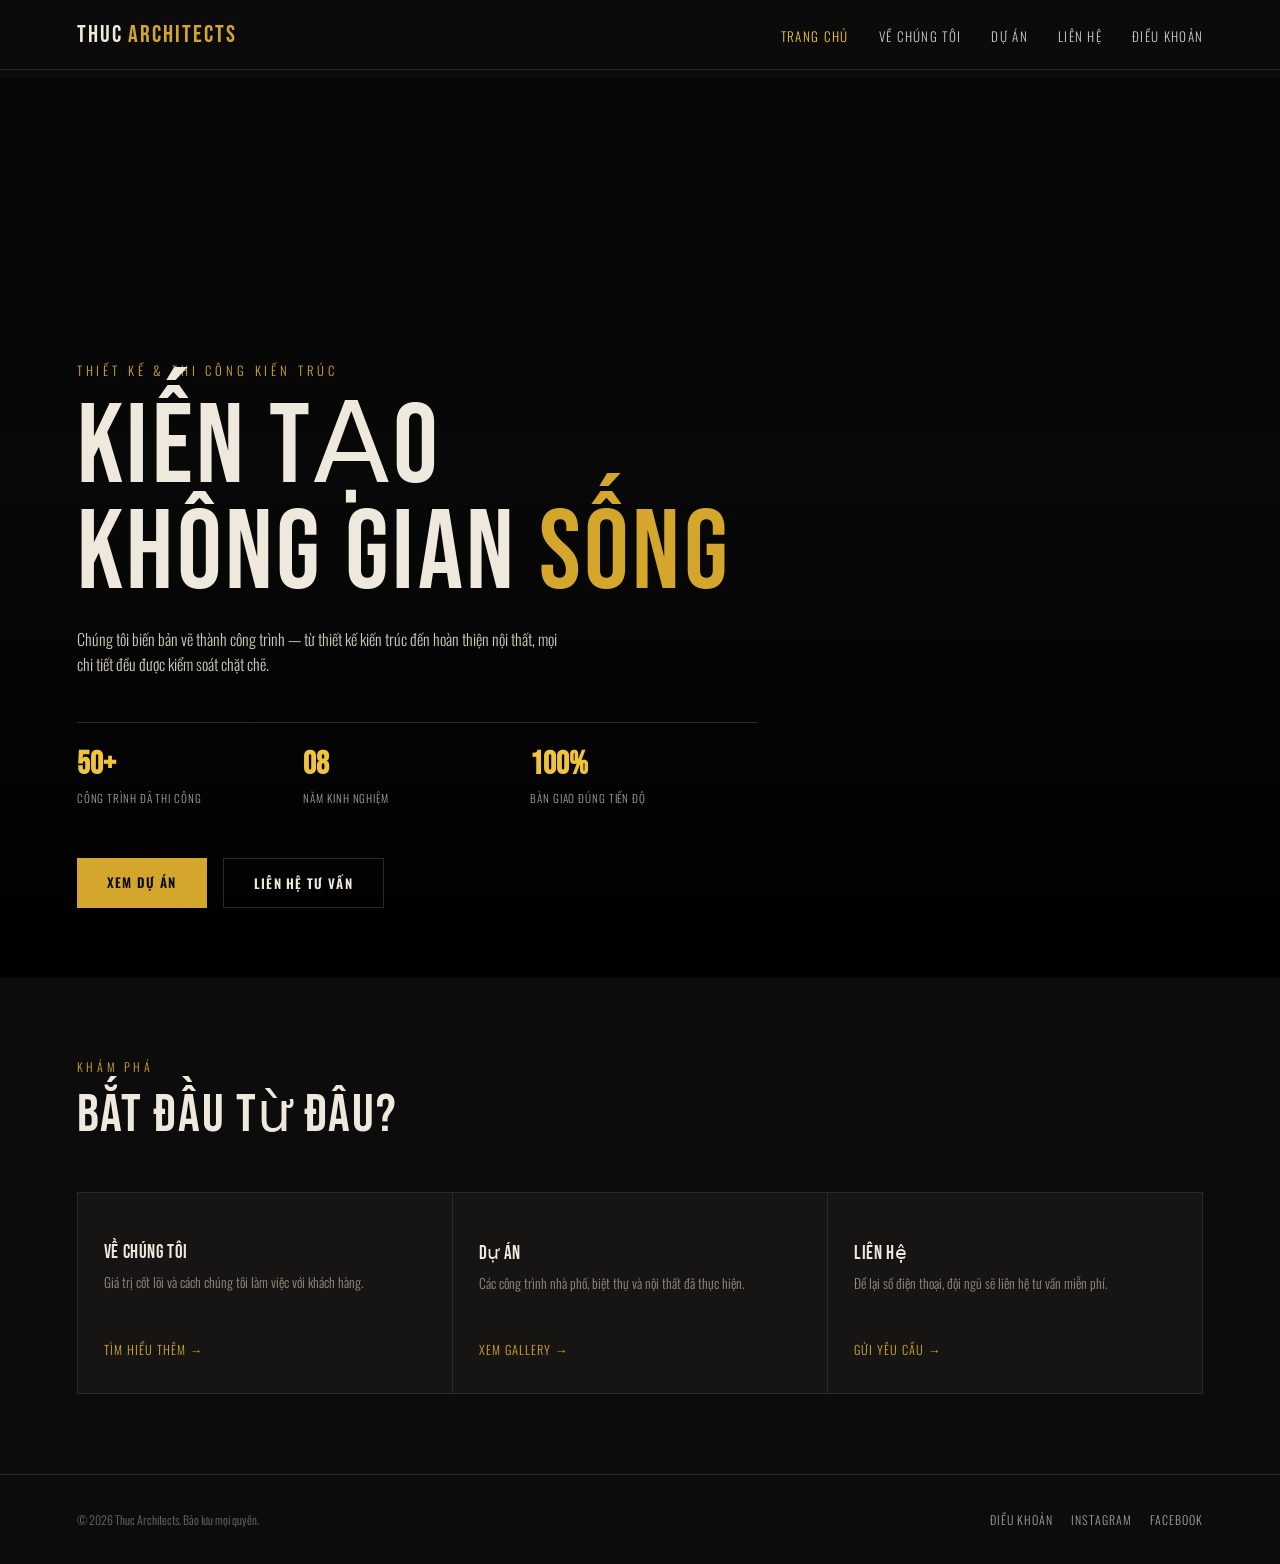
==== index.html @ 6aa90786 "Initial commit" ====
<!DOCTYPE html>
<html lang="vi">
<head>
<meta charset="UTF-8">
<meta name="viewport" content="width=device-width, initial-scale=1.0">
<title>THUC ARCHITECTS — Kiến trúc & Xây dựng</title>
<link rel="preconnect" href="https://fonts.googleapis.com">
<link href="https://fonts.googleapis.com/css2?family=Bebas+Neue&family=Oswald:wght@300;400;500;600;700&display=swap" rel="stylesheet">
<link rel="stylesheet" href="assets/style.css">
<style>
  .hero{
    position:relative;min-height:100svh;
    display:flex;flex-direction:column;justify-content:flex-end;
    padding:120px 6% 70px;
    background:
      linear-gradient(to top, rgba(0,0,0,.92) 5%, rgba(0,0,0,.35) 55%, rgba(0,0,0,.55) 100%),
      url('https://images.unsplash.com/photo-1600585154340-be6161a56a0c?q=80&w=1600&auto=format&fit=crop') center/cover no-repeat;
  }
  .hero-eyebrow{color:var(--gold);font-size:.8rem;letter-spacing:.3em;text-transform:uppercase;margin-bottom:16px;}
  .hero h1{font-size:clamp(2.6rem,9vw,7rem);line-height:.94;color:var(--cream);}
  .hero h1 .accent{color:var(--gold);}
  .hero-sub{max-width:480px;margin-top:20px;font-size:1rem;font-weight:300;color:#cfc9bb;line-height:1.6;}
  .hero-stats{display:flex;gap:0;margin-top:44px;border-top:1px solid var(--line);padding-top:22px;max-width:680px;flex-wrap:wrap;}
  .stat{flex:1 1 30%;padding-right:20px;margin-bottom:14px;}
  .stat b{display:block;font-family:'Bebas Neue';font-size:2rem;color:var(--gold-bright);}
  .stat span{font-size:.7rem;letter-spacing:.08em;text-transform:uppercase;color:#a8a196;}
  .cta-row{margin-top:36px;display:flex;gap:16px;flex-wrap:wrap;}
  .btn{padding:14px 30px;font-size:.82rem;letter-spacing:.1em;text-transform:uppercase;font-family:'Oswald';font-weight:600;}
  .btn-primary{background:var(--gold);color:var(--black);}
  .btn-primary:hover{background:var(--gold-bright);}
  .btn-outline{border:1px solid var(--line);color:var(--cream);}
  .btn-outline:hover{border-color:var(--gold);color:var(--gold-bright);}

  .teaser-grid{display:grid;grid-template-columns:repeat(3,1fr);gap:1px;background:var(--line);border:1px solid var(--line);margin-top:50px;}
  .teaser-card{background:var(--charcoal);padding:34px 26px;min-height:200px;display:flex;flex-direction:column;justify-content:space-between;transition:background .25s;}
  .teaser-card:hover{background:#1c1a16;}
  .teaser-card h3{font-size:1.2rem;color:var(--cream);margin:14px 0 8px;}
  .teaser-card p{color:#948d80;font-size:.85rem;line-height:1.6;}
  .teaser-card a{color:var(--gold);font-size:.78rem;letter-spacing:.08em;text-transform:uppercase;margin-top:14px;display:inline-block;}

  @media (max-width:700px){
    .teaser-grid{grid-template-columns:1fr;}
    .stat{flex:1 1 45%;}
  }
</style>
</head>
<body data-page="home">

<header id="siteHeader">
  <a href="index.html" class="brand">THUC <span>ARCHITECTS</span></a>
  <button class="nav-toggle" id="navToggle" aria-label="Mở menu">☰</button>
  <nav id="mainNav">
    <ul>
      <li><a href="index.html" data-page="home">Trang chủ</a></li>
      <li><a href="about.html" data-page="about">Về chúng tôi</a></li>
      <li><a href="projects.html" data-page="projects">Dự án</a></li>
      <li><a href="contact.html" data-page="contact">Liên hệ</a></li>
      <li><a href="terms.html" data-page="terms">Điều khoản</a></li>
    </ul>
  </nav>
</header>

<main>
  <section class="hero">
    <span class="hero-eyebrow">Thiết kế & thi công kiến trúc</span>
    <h1>KIẾN TẠO<br>KHÔNG GIAN <span class="accent">SỐNG</span></h1>
    <p class="hero-sub">Chúng tôi biến bản vẽ thành công trình — từ thiết kế kiến trúc đến hoàn thiện nội thất, mọi chi tiết đều được kiểm soát chặt chẽ.</p>
    <div class="hero-stats">
      <div class="stat"><b>50+</b><span>Công trình đã thi công</span></div>
      <div class="stat"><b>08</b><span>Năm kinh nghiệm</span></div>
      <div class="stat"><b>100%</b><span>Bàn giao đúng tiến độ</span></div>
    </div>
    <div class="cta-row">
      <a href="projects.html" class="btn btn-primary">Xem dự án</a>
      <a href="contact.html" class="btn btn-outline">Liên hệ tư vấn</a>
    </div>
  </section>

  <section>
    <span class="eyebrow">Khám phá</span>
    <h2 class="section-title">Bắt đầu từ đâu?</h2>
    <div class="teaser-grid">
      <div class="teaser-card">
        <div>
          <h3>Về chúng tôi</h3>
          <p>Giá trị cốt lõi và cách chúng tôi làm việc với khách hàng.</p>
        </div>
        <a href="about.html">Tìm hiểu thêm →</a>
      </div>
      <div class="teaser-card">
        <div>
          <h3>Dự án</h3>
          <p>Các công trình nhà phố, biệt thự và nội thất đã thực hiện.</p>
        </div>
        <a href="projects.html">Xem gallery →</a>
      </div>
      <div class="teaser-card">
        <div>
          <h3>Liên hệ</h3>
          <p>Để lại số điện thoại, đội ngũ sẽ liên hệ tư vấn miễn phí.</p>
        </div>
        <a href="contact.html">Gửi yêu cầu →</a>
      </div>
    </div>
  </section>
</main>

<footer>
  <p>© 2026 Thuc Architects. Bảo lưu mọi quyền.</p>
  <div class="foot-social">
    <a href="terms.html">Điều khoản</a>
    <a href="#">Instagram</a>
    <a href="#">Facebook</a>
  </div>
</footer>

<script src="assets/main.js"></script>
</body>
</html>
---- assets/style.css ----
:root{
  --black:#0c0c0c;
  --charcoal:#161513;
  --gold:#d4a72c;
  --gold-bright:#f0c33c;
  --cream:#efe9dd;
  --line:#2c2a25;
}
*{margin:0;padding:0;box-sizing:border-box;}
html{scroll-behavior:smooth;}
body{
  background:var(--black);
  color:var(--cream);
  font-family:'Oswald',sans-serif;
  font-weight:300;
  overflow-x:hidden;
}
h1,h2,h3,.brand{
  font-family:'Bebas Neue',sans-serif;
  letter-spacing:0.03em;
  font-weight:400;
}
a{color:inherit;text-decoration:none;}
img{display:block;max-width:100%;}

/* ---- NAV ---- */
header{
  position:fixed;top:0;left:0;right:0;z-index:100;
  display:flex;align-items:center;justify-content:space-between;
  padding:20px 6%;
  background:rgba(12,12,12,0.96);
  border-bottom:1px solid var(--line);
}
.brand{font-size:1.5rem;color:var(--cream);letter-spacing:.08em;}
.brand span{color:var(--gold);}
nav ul{display:flex;gap:30px;list-style:none;}
nav a{font-size:.82rem;letter-spacing:.1em;text-transform:uppercase;color:var(--cream);opacity:.85;transition:opacity .2s,color .2s;}
nav a:hover,nav a.current{opacity:1;color:var(--gold-bright);}
.nav-toggle{display:none;background:none;border:none;color:var(--cream);font-size:1.6rem;cursor:pointer;z-index:110;}

/* page top spacer since header is fixed */
main{padding-top:78px;}

/* ---- PAGE HEADER (non-hero pages) ---- */
.page-head{
  padding:70px 6% 50px;
  border-bottom:1px solid var(--line);
}
.eyebrow{
  color:var(--gold);font-size:.75rem;letter-spacing:.3em;text-transform:uppercase;margin-bottom:12px;display:block;
}
.section-title{font-size:clamp(2rem,6vw,3.4rem);line-height:1.02;max-width:800px;}
.section-lede{max-width:560px;color:#b8b1a3;margin-top:16px;line-height:1.7;font-weight:300;font-size:.95rem;}

section{padding:80px 6%;position:relative;}

/* ---- FOOTER ---- */
footer{
  padding:36px 6%;display:flex;justify-content:space-between;align-items:center;
  border-top:1px solid var(--line);flex-wrap:wrap;gap:14px;
}
footer p{font-size:.75rem;color:#726c5f;}
.foot-social{display:flex;gap:18px;flex-wrap:wrap;}
.foot-social a{font-size:.75rem;letter-spacing:.08em;text-transform:uppercase;color:#a8a196;transition:color .2s;}
.foot-social a:hover{color:var(--gold-bright);}

/* ---- RESPONSIVE NAV ---- */
@media (max-width:900px){
  nav{position:fixed;top:0;right:0;bottom:0;width:72%;max-width:300px;
    background:var(--charcoal);flex-direction:column;padding:90px 28px 40px;
    transform:translateX(100%);transition:transform .3s;border-left:1px solid var(--line);
    overflow-y:auto;}
  nav.open{transform:translateX(0);}
  nav ul{flex-direction:column;gap:24px;}
  .nav-toggle{display:block;}
}

@media (prefers-reduced-motion: reduce){
  *{transition:none !important;}
}
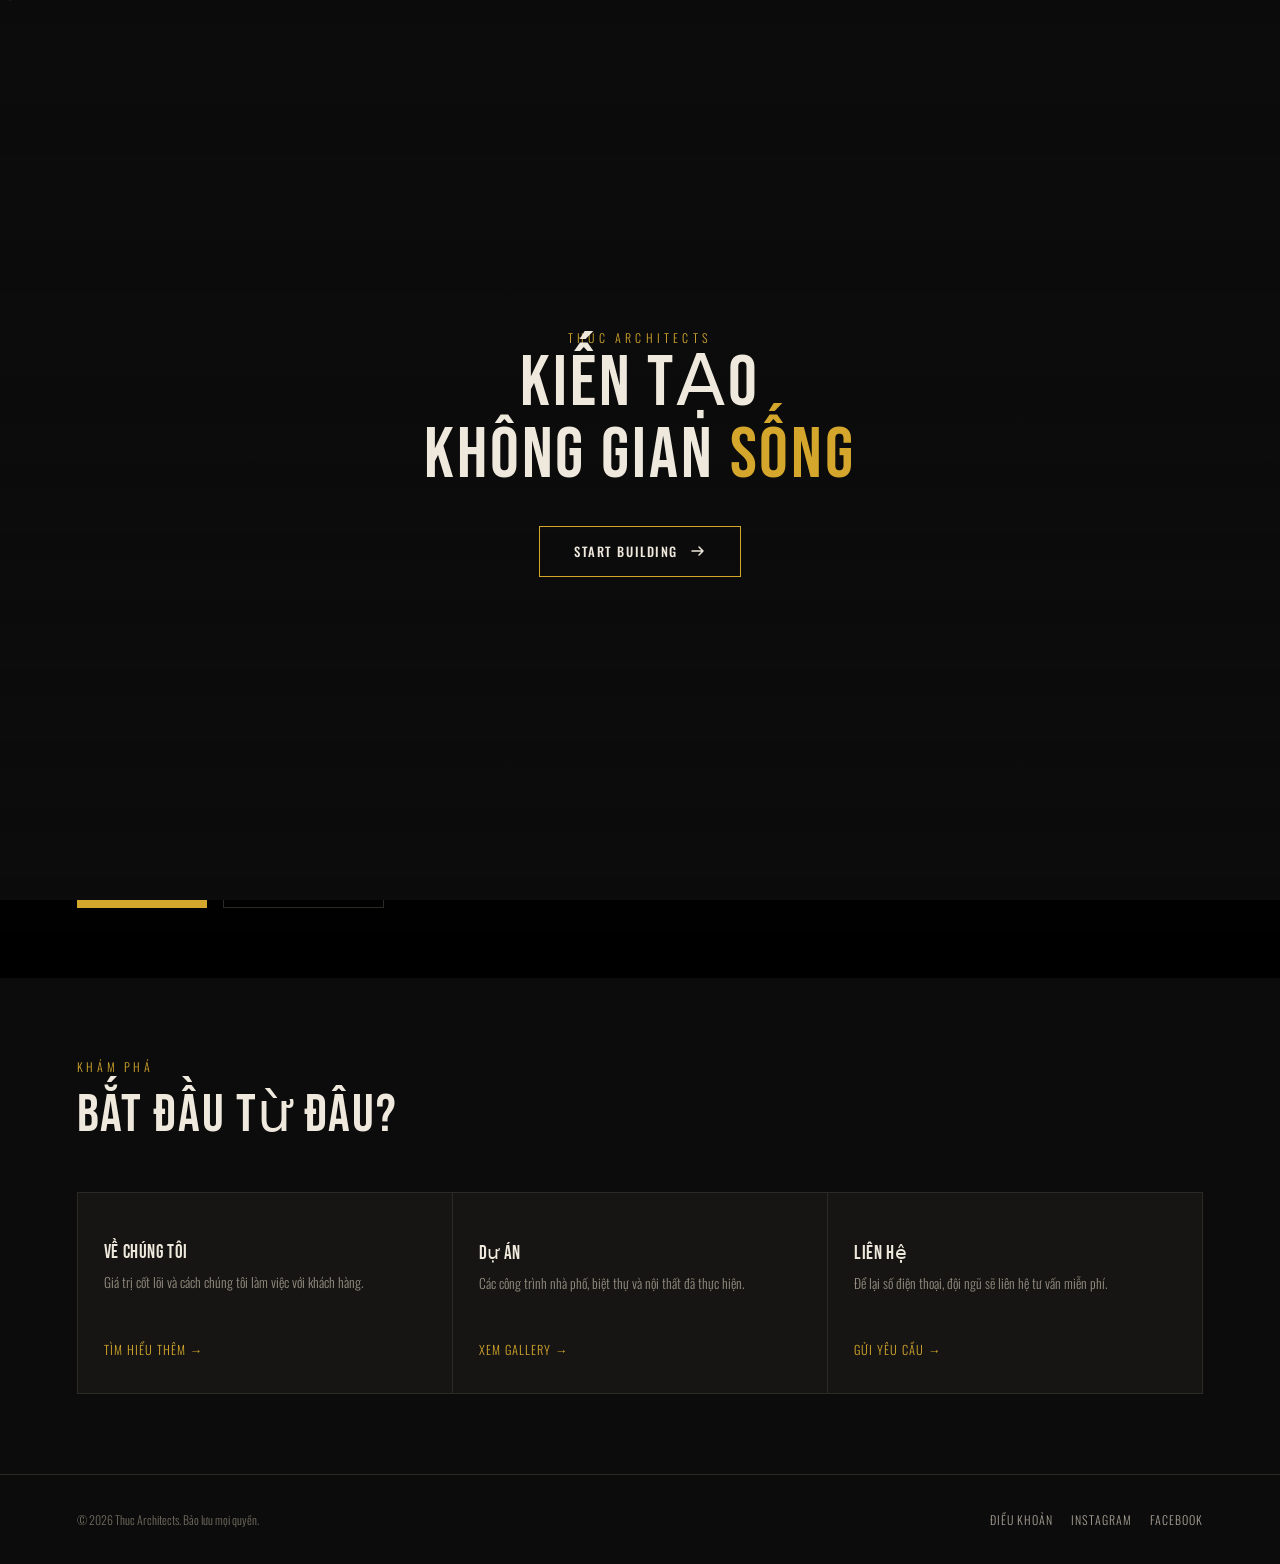
==== commit 224dde09: "update animation" ====
--- a/index.html
+++ b/index.html
@@ -6,7 +6,7 @@
 <title>THUC ARCHITECTS — Kiến trúc & Xây dựng</title>
 <link rel="preconnect" href="https://fonts.googleapis.com">
 <link href="https://fonts.googleapis.com/css2?family=Bebas+Neue&family=Oswald:wght@300;400;500;600;700&display=swap" rel="stylesheet">
-<link rel="stylesheet" href="assets/style.css">
+<link rel="stylesheet" href="src/styles/main.css">
 <style>
   .hero{
     position:relative;min-height:100svh;
@@ -33,6 +33,9 @@
 
   .teaser-grid{display:grid;grid-template-columns:repeat(3,1fr);gap:1px;background:var(--line);border:1px solid var(--line);margin-top:50px;}
   .teaser-card{background:var(--charcoal);padding:34px 26px;min-height:200px;display:flex;flex-direction:column;justify-content:space-between;transition:background .25s;}
+  .teaser-card.reveal:nth-child(1){transition-delay:0s;}
+  .teaser-card.reveal:nth-child(2){transition-delay:.12s;}
+  .teaser-card.reveal:nth-child(3){transition-delay:.24s;}
   .teaser-card:hover{background:#1c1a16;}
   .teaser-card h3{font-size:1.2rem;color:var(--cream);margin:14px 0 8px;}
   .teaser-card p{color:#948d80;font-size:.85rem;line-height:1.6;}
@@ -42,22 +45,93 @@
     .teaser-grid{grid-template-columns:1fr;}
     .stat{flex:1 1 45%;}
   }
+
+  /* ---- INTRO SCREEN ---- */
+  .intro{
+    position:fixed;inset:0;z-index:1000;
+    display:flex;align-items:center;justify-content:center;
+    background:var(--black);
+    overflow:hidden;
+  }
+  .intro-img{
+    position:absolute;inset:0;width:100%;height:100%;object-fit:cover;
+    transform:scale(1.25) rotate(-3deg);
+    opacity:0;
+    animation:introImgIn 1.4s cubic-bezier(.16,1,.3,1) forwards;
+  }
+  @keyframes introImgIn{
+    0%{opacity:0;transform:scale(1.25) rotate(-3deg);}
+    100%{opacity:1;transform:scale(1.05) rotate(0deg);}
+  }
+  .intro::after{
+    content:"";position:absolute;inset:0;
+    background:linear-gradient(to top, rgba(12,12,12,.95), rgba(12,12,12,.35) 55%, rgba(12,12,12,.6));
+  }
+  .intro-content{
+    position:relative;z-index:2;text-align:center;
+    opacity:0;transform:translateY(16px);
+    animation:introContentIn 1s ease forwards;
+    animation-delay:.5s;
+  }
+  @keyframes introContentIn{
+    to{opacity:1;transform:translateY(0);}
+  }
+  .intro-eyebrow{color:var(--gold);font-size:.75rem;letter-spacing:.35em;text-transform:uppercase;margin-bottom:14px;}
+  .intro-title{font-family:'Bebas Neue';font-size:clamp(2.4rem,8vw,4.5rem);color:var(--cream);letter-spacing:.04em;line-height:1;}
+  .intro-title span{color:var(--gold);}
+  .intro-start{
+    margin-top:34px;
+    display:inline-flex;align-items:center;gap:12px;
+    background:transparent;border:1px solid var(--gold);color:var(--cream);
+    padding:15px 34px;font-family:'Oswald';font-weight:500;letter-spacing:.12em;text-transform:uppercase;font-size:.8rem;
+    cursor:pointer;transition:background .25s ease, color .25s ease, letter-spacing .25s ease;
+  }
+  .intro-start:hover{background:var(--gold);color:var(--black);letter-spacing:.18em;}
+  .intro-start svg{transition:transform .25s ease;}
+  .intro-start:hover svg{transform:translateX(4px);}
+
+  .intro.fade-out{
+    animation:introFadeOut .7s ease forwards;
+    pointer-events:none;
+  }
+  @keyframes introFadeOut{
+    to{opacity:0;visibility:hidden;}
+  }
+  body.intro-locked{overflow:hidden;height:100vh;}
+
+  @media (prefers-reduced-motion: reduce){
+    .intro-img{animation:none;opacity:1;transform:scale(1.05);}
+    .intro-content{animation:none;opacity:1;transform:none;}
+  }
 </style>
 </head>
 <body data-page="home">
 
+<div class="intro" id="introScreen">
+  <img class="intro-img" src="https://images.unsplash.com/photo-1600585154340-be6161a56a0c?q=80&w=1800&auto=format&fit=crop" alt="Công trình kiến trúc">
+  <div class="intro-content">
+    <span class="intro-eyebrow">Thuc Architects</span>
+    <h1 class="intro-title">KIẾN TẠO<br>KHÔNG GIAN <span>SỐNG</span></h1>
+    <button class="intro-start" id="introStart">
+      Start Building
+      <svg width="16" height="16" viewBox="0 0 16 16" fill="none"><path d="M2 8h11M9 4l4 4-4 4" stroke="currentColor" stroke-width="1.5" stroke-linecap="round" stroke-linejoin="round"/></svg>
+    </button>
+  </div>
+</div>
+
 <header id="siteHeader">
   <a href="index.html" class="brand">THUC <span>ARCHITECTS</span></a>
-  <button class="nav-toggle" id="navToggle" aria-label="Mở menu">☰</button>
+  <button class="nav-toggle" id="navToggle" aria-label="Mở menu"><span></span><span></span><span></span></button>
   <nav id="mainNav">
     <ul>
       <li><a href="index.html" data-page="home">Trang chủ</a></li>
-      <li><a href="about.html" data-page="about">Về chúng tôi</a></li>
-      <li><a href="projects.html" data-page="projects">Dự án</a></li>
-      <li><a href="contact.html" data-page="contact">Liên hệ</a></li>
-      <li><a href="terms.html" data-page="terms">Điều khoản</a></li>
+      <li><a href="src/pages/about.html" data-page="about">Về chúng tôi</a></li>
+      <li><a href="src/pages/projects.html" data-page="projects">Dự án</a></li>
+      <li><a href="src/pages/contact.html" data-page="contact">Liên hệ</a></li>
+      <li><a href="src/pages/terms.html" data-page="terms">Điều khoản</a></li>
     </ul>
   </nav>
+  <div class="nav-overlay" id="navOverlay"></div>
 </header>
 
 <main>
@@ -66,13 +140,13 @@
     <h1>KIẾN TẠO<br>KHÔNG GIAN <span class="accent">SỐNG</span></h1>
     <p class="hero-sub">Chúng tôi biến bản vẽ thành công trình — từ thiết kế kiến trúc đến hoàn thiện nội thất, mọi chi tiết đều được kiểm soát chặt chẽ.</p>
     <div class="hero-stats">
-      <div class="stat"><b>50+</b><span>Công trình đã thi công</span></div>
-      <div class="stat"><b>08</b><span>Năm kinh nghiệm</span></div>
-      <div class="stat"><b>100%</b><span>Bàn giao đúng tiến độ</span></div>
+      <div class="stat"><b data-counter="50" data-suffix="+">0</b><span>Công trình đã thi công</span></div>
+      <div class="stat"><b data-counter="8">0</b><span>Năm kinh nghiệm</span></div>
+      <div class="stat"><b data-counter="100" data-suffix="%">0</b><span>Bàn giao đúng tiến độ</span></div>
     </div>
     <div class="cta-row">
-      <a href="projects.html" class="btn btn-primary">Xem dự án</a>
-      <a href="contact.html" class="btn btn-outline">Liên hệ tư vấn</a>
+      <a href="src/pages/projects.html" class="btn btn-primary">Xem dự án</a>
+      <a href="src/pages/contact.html" class="btn btn-outline">Liên hệ tư vấn</a>
     </div>
   </section>
 
@@ -80,26 +154,26 @@
     <span class="eyebrow">Khám phá</span>
     <h2 class="section-title">Bắt đầu từ đâu?</h2>
     <div class="teaser-grid">
-      <div class="teaser-card">
+      <div class="teaser-card reveal">
         <div>
           <h3>Về chúng tôi</h3>
           <p>Giá trị cốt lõi và cách chúng tôi làm việc với khách hàng.</p>
         </div>
-        <a href="about.html">Tìm hiểu thêm →</a>
+        <a href="src/pages/about.html">Tìm hiểu thêm →</a>
       </div>
-      <div class="teaser-card">
+      <div class="teaser-card reveal">
         <div>
           <h3>Dự án</h3>
           <p>Các công trình nhà phố, biệt thự và nội thất đã thực hiện.</p>
         </div>
-        <a href="projects.html">Xem gallery →</a>
+        <a href="src/pages/projects.html">Xem gallery →</a>
       </div>
-      <div class="teaser-card">
+      <div class="teaser-card reveal">
         <div>
           <h3>Liên hệ</h3>
           <p>Để lại số điện thoại, đội ngũ sẽ liên hệ tư vấn miễn phí.</p>
         </div>
-        <a href="contact.html">Gửi yêu cầu →</a>
+        <a href="src/pages/contact.html">Gửi yêu cầu →</a>
       </div>
     </div>
   </section>
@@ -108,12 +182,32 @@
 <footer>
   <p>© 2026 Thuc Architects. Bảo lưu mọi quyền.</p>
   <div class="foot-social">
-    <a href="terms.html">Điều khoản</a>
+    <a href="src/pages/terms.html">Điều khoản</a>
     <a href="#">Instagram</a>
     <a href="#">Facebook</a>
   </div>
 </footer>
 
-<script src="assets/main.js"></script>
+<script>
+  (function() {
+    const intro = document.getElementById('introScreen');
+    const startBtn = document.getElementById('introStart');
+    const SEEN_KEY = 'thuc_intro_seen';
+
+    // Đã xem trong phiên này rồi -> ẩn luôn, khỏi animate lại
+    if (sessionStorage.getItem(SEEN_KEY)) {
+      intro.style.display = 'none';
+    } else {
+      document.body.classList.add('intro-locked');
+      startBtn.addEventListener('click', () => {
+        intro.classList.add('fade-out');
+        document.body.classList.remove('intro-locked');
+        sessionStorage.setItem(SEEN_KEY, '1');
+        setTimeout(() => { intro.style.display = 'none'; }, 700);
+      });
+    }
+  })();
+</script>
+<script src="src/scripts/main.js"></script>
 </body>
 </html>
--- a/src/styles/main.css
+++ b/src/styles/main.css
@@ -0,0 +1,154 @@
+:root{
+  --black:#0c0c0c;
+  --charcoal:#161513;
+  --gold:#d4a72c;
+  --gold-bright:#f0c33c;
+  --cream:#efe9dd;
+  --line:#2c2a25;
+}
+*{margin:0;padding:0;box-sizing:border-box;}
+html{scroll-behavior:smooth;}
+body{
+  background:var(--black);
+  color:var(--cream);
+  font-family:'Oswald',sans-serif;
+  font-weight:300;
+  overflow-x:hidden;
+}
+h1,h2,h3,.brand{
+  font-family:'Bebas Neue',sans-serif;
+  letter-spacing:0.03em;
+  font-weight:400;
+}
+a{color:inherit;text-decoration:none;}
+img{display:block;max-width:100%;}
+
+/* ---- NAV ---- */
+header{
+  position:fixed;top:0;left:0;right:0;z-index:100;
+  display:flex;align-items:center;justify-content:space-between;
+  padding:20px 6%;
+  background:rgba(12,12,12,0.96);
+  border-bottom:1px solid var(--line);
+}
+.brand{font-size:1.5rem;color:var(--cream);letter-spacing:.08em;}
+.brand span{color:var(--gold);}
+nav ul{display:flex;gap:30px;list-style:none;}
+nav a{font-size:.82rem;letter-spacing:.1em;text-transform:uppercase;color:var(--cream);opacity:.85;transition:opacity .2s,color .2s;}
+nav a:hover,nav a.current{opacity:1;color:var(--gold-bright);}
+.nav-toggle{
+  display:none;background:none;border:none;color:var(--cream);cursor:pointer;z-index:210;
+  width:32px;height:24px;position:relative;padding:0;flex-shrink:0;
+}
+.nav-toggle span{
+  position:absolute;left:0;width:100%;height:2px;background:var(--cream);
+  transition:transform .3s ease, opacity .3s ease, top .3s ease;
+}
+.nav-toggle span:nth-child(1){top:0;}
+.nav-toggle span:nth-child(2){top:11px;}
+.nav-toggle span:nth-child(3){top:22px;}
+.nav-toggle.open span:nth-child(1){top:11px;transform:rotate(45deg);}
+.nav-toggle.open span:nth-child(2){opacity:0;}
+.nav-toggle.open span:nth-child(3){top:11px;transform:rotate(-45deg);}
+
+.nav-overlay{
+  display:none;position:fixed;inset:0;background:rgba(0,0,0,.55);
+  z-index:190;opacity:0;transition:opacity .3s ease;pointer-events:none;
+}
+.nav-overlay.open{opacity:1;pointer-events:auto;}
+
+/* page top spacer since header is fixed */
+main{padding-top:78px;}
+
+/* ---- PAGE HEADER (non-hero pages) ---- */
+.page-head{
+  padding:70px 6% 50px;
+  border-bottom:1px solid var(--line);
+}
+.eyebrow{
+  color:var(--gold);font-size:.75rem;letter-spacing:.3em;text-transform:uppercase;margin-bottom:12px;display:block;
+}
+.section-title{font-size:clamp(2rem,6vw,3.4rem);line-height:1.02;max-width:800px;}
+.section-lede{max-width:560px;color:#b8b1a3;margin-top:16px;line-height:1.7;font-weight:300;font-size:.95rem;}
+
+section{padding:80px 6%;position:relative;}
+
+/* ---- FOOTER ---- */
+footer{
+  padding:36px 6%;display:flex;justify-content:space-between;align-items:center;
+  border-top:1px solid var(--line);flex-wrap:wrap;gap:14px;
+}
+footer p{font-size:.75rem;color:#726c5f;}
+.foot-social{display:flex;gap:18px;flex-wrap:wrap;}
+.foot-social a{font-size:.75rem;letter-spacing:.08em;text-transform:uppercase;color:#a8a196;transition:color .2s;}
+.foot-social a:hover{color:var(--gold-bright);}
+
+/* ---- RESPONSIVE NAV ---- */
+@media (max-width:900px){
+  nav{position:fixed;top:0;right:0;bottom:0;width:72%;max-width:300px;
+    background:var(--charcoal);flex-direction:column;padding:90px 28px 40px;
+    transform:translateX(100%);transition:transform .35s cubic-bezier(.4,0,.2,1);
+    border-left:1px solid var(--line);
+    overflow-y:auto;z-index:200;}
+  nav.open{transform:translateX(0);}
+  nav ul{flex-direction:column;gap:24px;}
+  nav ul li{
+    opacity:0;transform:translateX(16px);
+    transition:opacity .35s ease, transform .35s ease;
+  }
+  nav.open ul li{opacity:1;transform:translateX(0);}
+  nav.open ul li:nth-child(1){transition-delay:.08s;}
+  nav.open ul li:nth-child(2){transition-delay:.13s;}
+  nav.open ul li:nth-child(3){transition-delay:.18s;}
+  nav.open ul li:nth-child(4){transition-delay:.23s;}
+  nav.open ul li:nth-child(5){transition-delay:.28s;}
+  .nav-toggle{display:block;}
+  .nav-overlay{display:block;}
+  body.nav-locked{overflow:hidden;}
+}
+
+/* ---- SCROLL REVEAL (dùng chung) ---- */
+.reveal{
+  opacity:0;transform:translateY(24px);
+  transition:opacity .7s ease, transform .7s ease;
+}
+.reveal.is-visible{opacity:1;transform:translateY(0);}
+
+/* ---- PAGE TRANSITION ---- */
+body{
+  animation:pageFadeIn .4s ease forwards;
+}
+@keyframes pageFadeIn{
+  from{opacity:0;}
+  to{opacity:1;}
+}
+
+.page-fade{
+  position:fixed;inset:0;z-index:999;
+  background:var(--black);
+  opacity:0;pointer-events:none;
+  transition:opacity .3s ease;
+}
+.page-fade.active{opacity:1;pointer-events:auto;}
+
+/* ---- IMAGE FADE-IN ---- */
+img.img-loading{opacity:0;}
+img.img-loaded{
+  opacity:1;
+  animation:imgFadeIn .6s ease forwards;
+}
+@keyframes imgFadeIn{
+  from{opacity:0;transform:scale(1.02);}
+  to{opacity:1;transform:scale(1);}
+}
+
+/* ---- COUNTER ---- */
+[data-counter]{font-variant-numeric:tabular-nums;}
+
+@media (prefers-reduced-motion: reduce){
+  *{transition:none !important;animation:none !important;}
+  .reveal{opacity:1;transform:none;}
+  body{opacity:1;}
+  .page-fade{display:none;}
+  img.img-loaded{opacity:1;}
+}
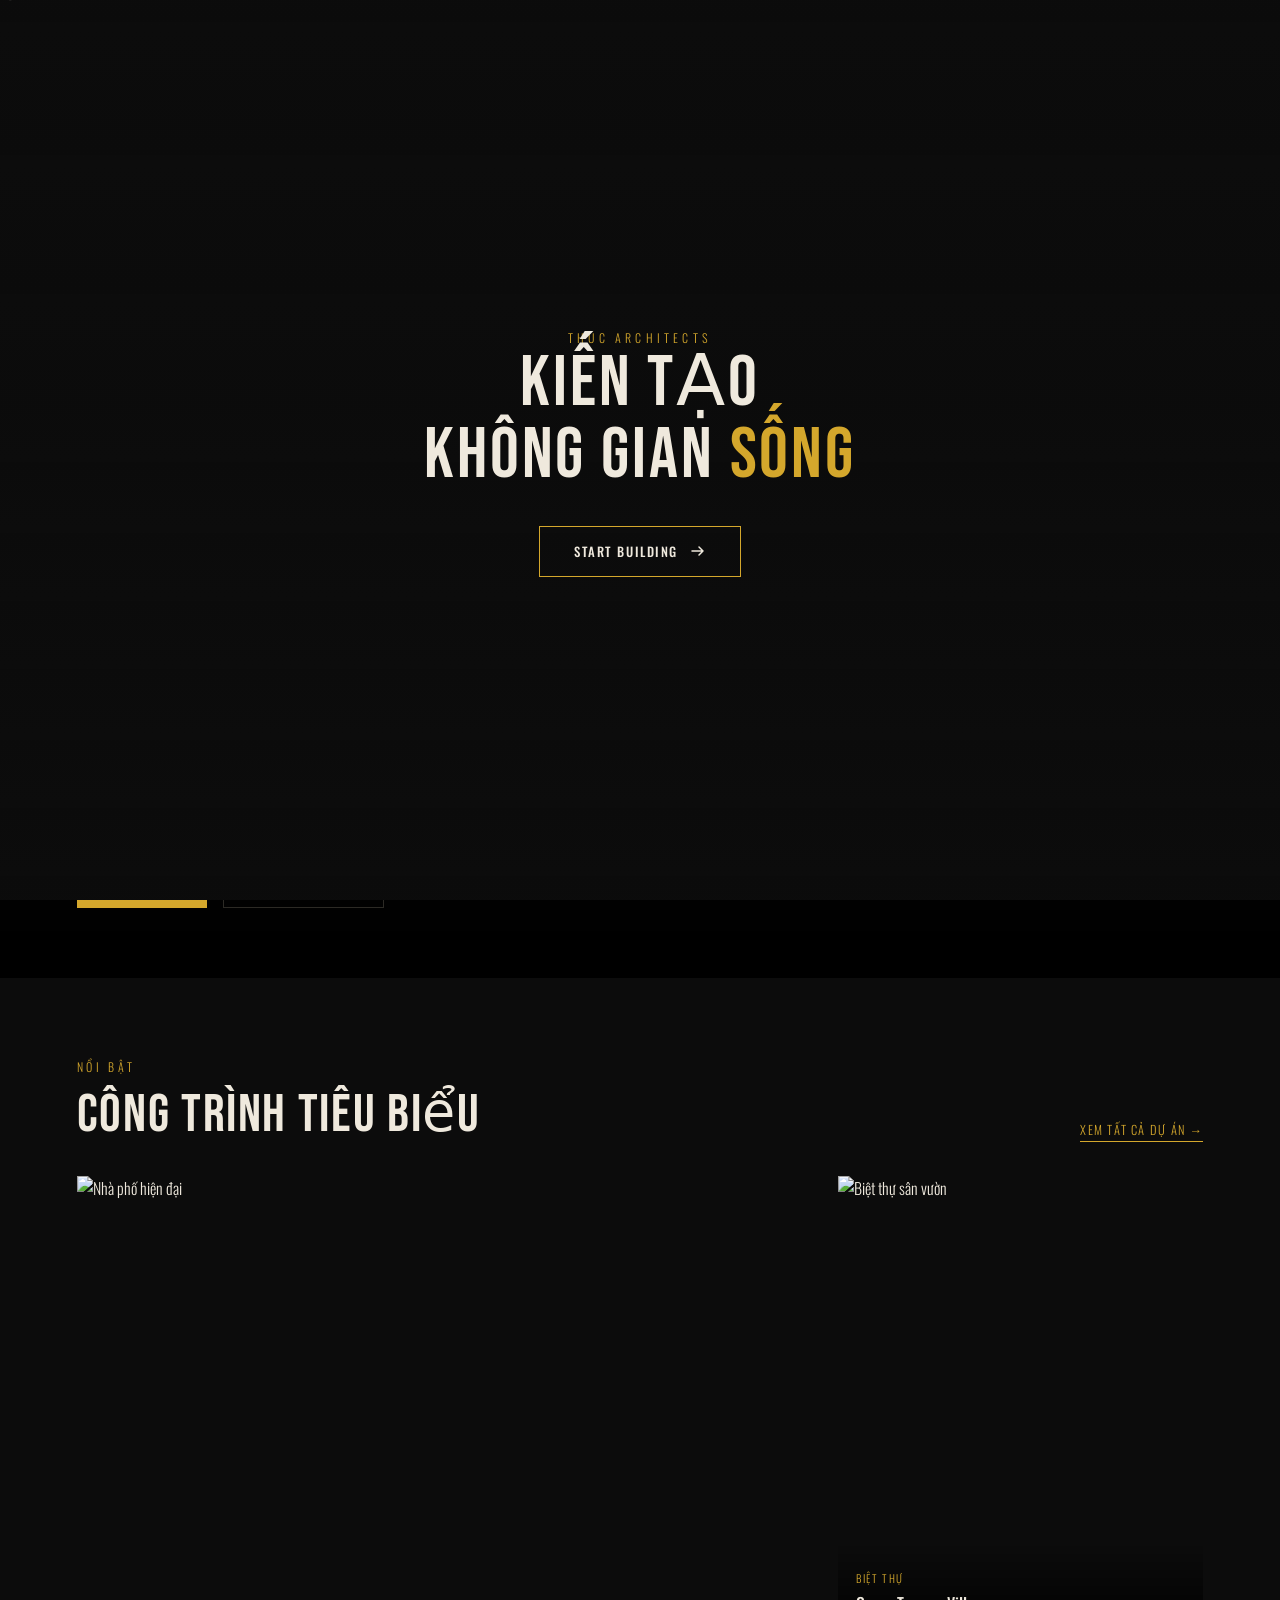
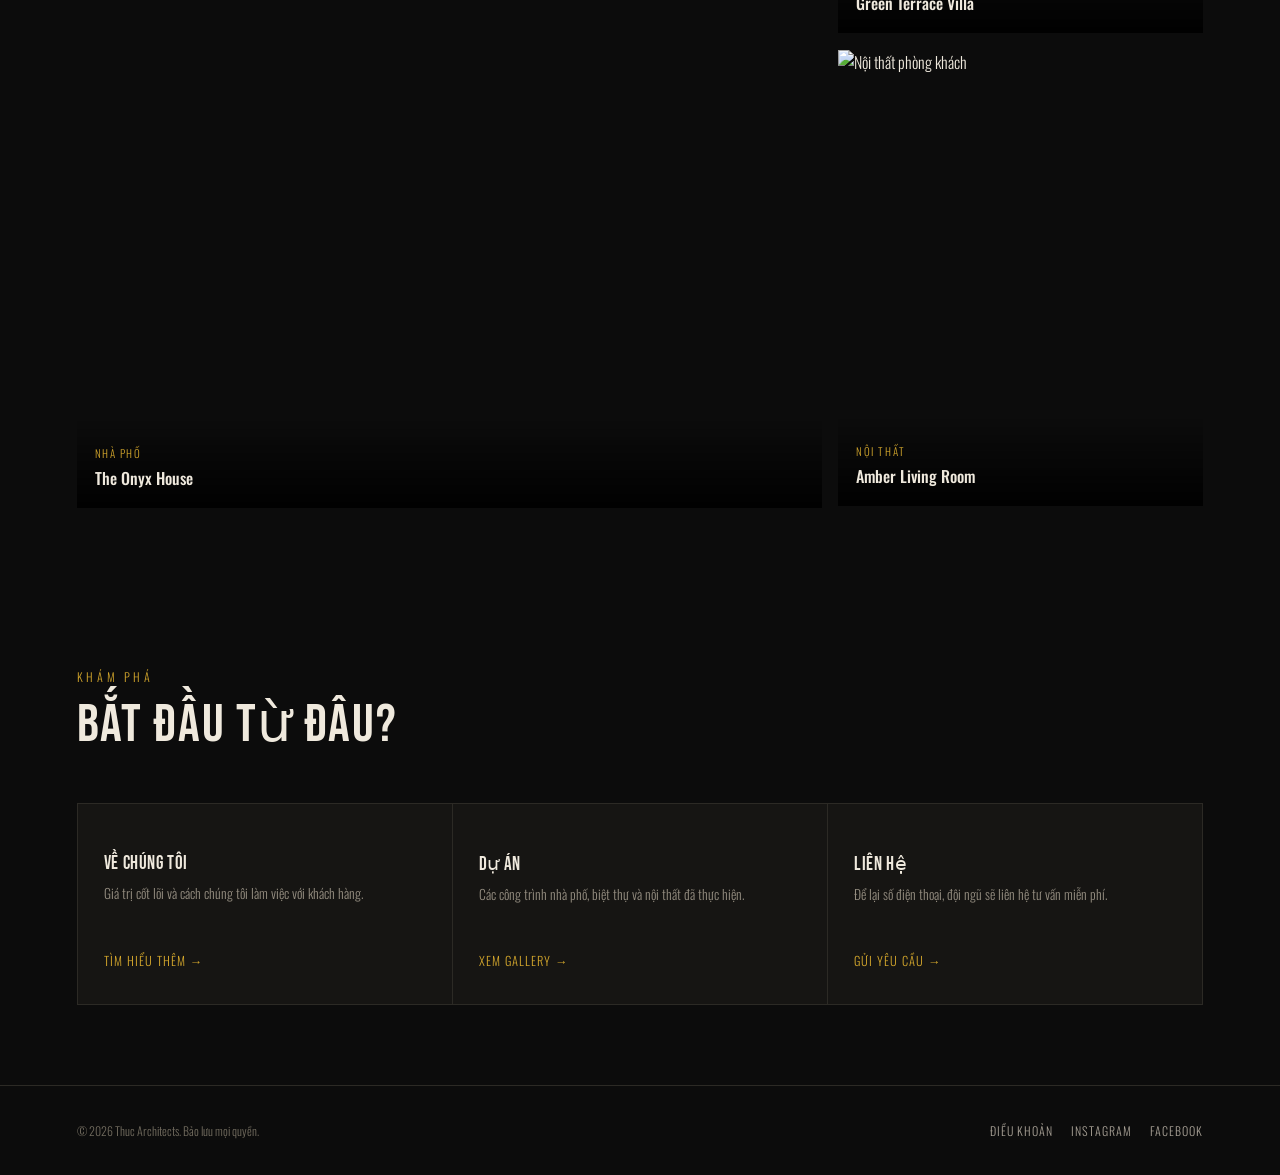
==== commit 4463e174: "update UI" ====
--- a/index.html
+++ b/index.html
@@ -46,6 +46,21 @@
     .stat{flex:1 1 45%;}
   }
 
+  /* ---- FEATURED PROJECTS ---- */
+  .featured-head{display:flex;justify-content:space-between;align-items:flex-end;flex-wrap:wrap;gap:16px;}
+  .featured-head .view-all{font-size:.78rem;letter-spacing:.1em;text-transform:uppercase;color:var(--gold);border-bottom:1px solid var(--gold);padding-bottom:2px;transition:color .2s,border-color .2s;}
+  .featured-head .view-all:hover{color:var(--gold-bright);border-color:var(--gold-bright);}
+  .featured-grid{display:grid;grid-template-columns:repeat(3,1fr);gap:16px;margin-top:34px;}
+  .featured-grid .gallery-item:first-child{grid-column:span 2;grid-row:span 2;}
+  @media (max-width:900px){
+    .featured-grid{grid-template-columns:repeat(2,1fr);}
+    .featured-grid .gallery-item:first-child{grid-column:span 2;}
+  }
+  @media (max-width:560px){
+    .featured-grid{grid-template-columns:1fr;}
+    .featured-grid .gallery-item:first-child{grid-column:span 1;}
+  }
+
   /* ---- INTRO SCREEN ---- */
   .intro{
     position:fixed;inset:0;z-index:1000;
@@ -147,6 +162,30 @@
     <div class="cta-row">
       <a href="src/pages/projects.html" class="btn btn-primary">Xem dự án</a>
       <a href="src/pages/contact.html" class="btn btn-outline">Liên hệ tư vấn</a>
+    </div>
+  </section>
+
+  <section>
+    <div class="featured-head">
+      <div>
+        <span class="eyebrow">Nổi bật</span>
+        <h2 class="section-title">Công trình tiêu biểu</h2>
+      </div>
+      <a href="src/page/projects.html" class="view-all">Xem tất cả dự án →</a>
+    </div>
+    <div class="featured-grid" id="featuredGrid">
+      <a class="gallery-item reveal" data-cat="house" href="src/page/project-detail.html?id=onyx-house">
+        <img src="https://images.unsplash.com/photo-1600607687939-ce8a6c25118c?q=80&w=1200&auto=format&fit=crop" alt="Nhà phố hiện đại">
+        <div class="gallery-caption"><span class="g-tag">Nhà phố</span><h4>The Onyx House</h4></div>
+      </a>
+      <a class="gallery-item reveal" data-cat="villa" href="src/page/project-detail.html?id=green-terrace-villa">
+        <img src="https://images.unsplash.com/photo-1600566753086-00f18fb6b3ea?q=80&w=1000&auto=format&fit=crop" alt="Biệt thự sân vườn">
+        <div class="gallery-caption"><span class="g-tag">Biệt thự</span><h4>Green Terrace Villa</h4></div>
+      </a>
+      <a class="gallery-item reveal" data-cat="interior" href="src/page/project-detail.html?id=amber-living-room">
+        <img src="https://images.unsplash.com/photo-1600210492486-724fe5c67fb0?q=80&w=1000&auto=format&fit=crop" alt="Nội thất phòng khách">
+        <div class="gallery-caption"><span class="g-tag">Nội thất</span><h4>Amber Living Room</h4></div>
+      </a>
     </div>
   </section>
 
--- a/src/styles/main.css
+++ b/src/styles/main.css
@@ -145,6 +145,73 @@
 /* ---- COUNTER ---- */
 [data-counter]{font-variant-numeric:tabular-nums;}
 
+/* ---- GALLERY ITEM (dùng chung: trang chủ, projects, lightbox) ---- */
+.gallery-item{position:relative;overflow:hidden;aspect-ratio:4/5;cursor:pointer;display:block;}
+.gallery-item img{width:100%;height:100%;object-fit:cover;transition:transform .5s ease, filter .5s ease;}
+.gallery-item:hover img{transform:scale(1.06);filter:brightness(0.85);}
+.gallery-caption{position:absolute;left:0;right:0;bottom:0;padding:18px;background:linear-gradient(to top, rgba(0,0,0,.9), transparent);}
+.gallery-caption .g-tag{color:var(--gold);font-size:.68rem;letter-spacing:.14em;text-transform:uppercase;}
+.gallery-caption h4{font-family:'Oswald';font-weight:500;font-size:1rem;color:var(--cream);margin-top:3px;}
+
+/* ---- LIGHTBOX (phóng to ảnh công trình) ---- */
+.lightbox{
+  position:fixed;inset:0;z-index:500;
+  background:rgba(8,8,8,.96);
+  display:none;align-items:center;justify-content:center;
+  padding:60px 20px;
+}
+.lightbox.open{display:flex;animation:lightboxIn .25s ease forwards;}
+@keyframes lightboxIn{from{opacity:0;}to{opacity:1;}}
+.lightbox img{
+  max-width:min(1100px,92vw);max-height:82vh;object-fit:contain;
+  border:1px solid var(--line);
+}
+.lightbox-caption{
+  position:absolute;left:0;right:0;bottom:22px;text-align:center;
+  color:#a8a196;font-size:.8rem;letter-spacing:.08em;text-transform:uppercase;
+}
+.lightbox-caption span{color:var(--gold);}
+.lightbox-close,.lightbox-nav{
+  position:absolute;background:transparent;border:1px solid var(--line);color:var(--cream);
+  cursor:pointer;display:flex;align-items:center;justify-content:center;
+  transition:border-color .2s,color .2s;
+}
+.lightbox-close{top:22px;right:22px;width:44px;height:44px;font-size:1.3rem;}
+.lightbox-close:hover,.lightbox-nav:hover{border-color:var(--gold);color:var(--gold-bright);}
+.lightbox-nav{top:50%;transform:translateY(-50%);width:48px;height:48px;font-size:1.4rem;}
+.lightbox-prev{left:16px;}
+.lightbox-next{right:16px;}
+.lightbox-counter{
+  position:absolute;top:26px;left:26px;font-size:.75rem;letter-spacing:.1em;color:#726c5f;
+}
+@media (max-width:640px){
+  .lightbox-nav{width:38px;height:38px;font-size:1.1rem;}
+  .lightbox-close{width:38px;height:38px;top:14px;right:14px;}
+  .lightbox-counter{top:16px;left:16px;}
+}
+
+/* ---- QUICK CONTACT (nút nổi Instagram/Zalo) ---- */
+.quick-contact{
+  position:fixed;right:22px;bottom:22px;z-index:300;
+  display:flex;flex-direction:column;gap:12px;align-items:flex-end;
+}
+.qc-btn{
+  width:52px;height:52px;border-radius:50%;
+  display:flex;align-items:center;justify-content:center;
+  background:var(--charcoal);border:1px solid var(--line);color:var(--cream);
+  transition:transform .2s ease, border-color .2s, background .2s, color .2s;
+  box-shadow:0 4px 18px rgba(0,0,0,.4);
+}
+.qc-btn:hover{transform:translateY(-3px);border-color:var(--gold);color:var(--gold-bright);}
+.qc-btn.qc-primary{background:var(--gold);color:var(--black);border-color:var(--gold);}
+.qc-btn.qc-primary:hover{background:var(--gold-bright);color:var(--black);}
+.qc-btn svg{width:24px;height:24px;}
+@media (max-width:640px){
+  .quick-contact{right:14px;bottom:14px;gap:10px;}
+  .qc-btn{width:46px;height:46px;}
+  .qc-btn svg{width:20px;height:20px;}
+}
+
 @media (prefers-reduced-motion: reduce){
   *{transition:none !important;animation:none !important;}
   .reveal{opacity:1;transform:none;}
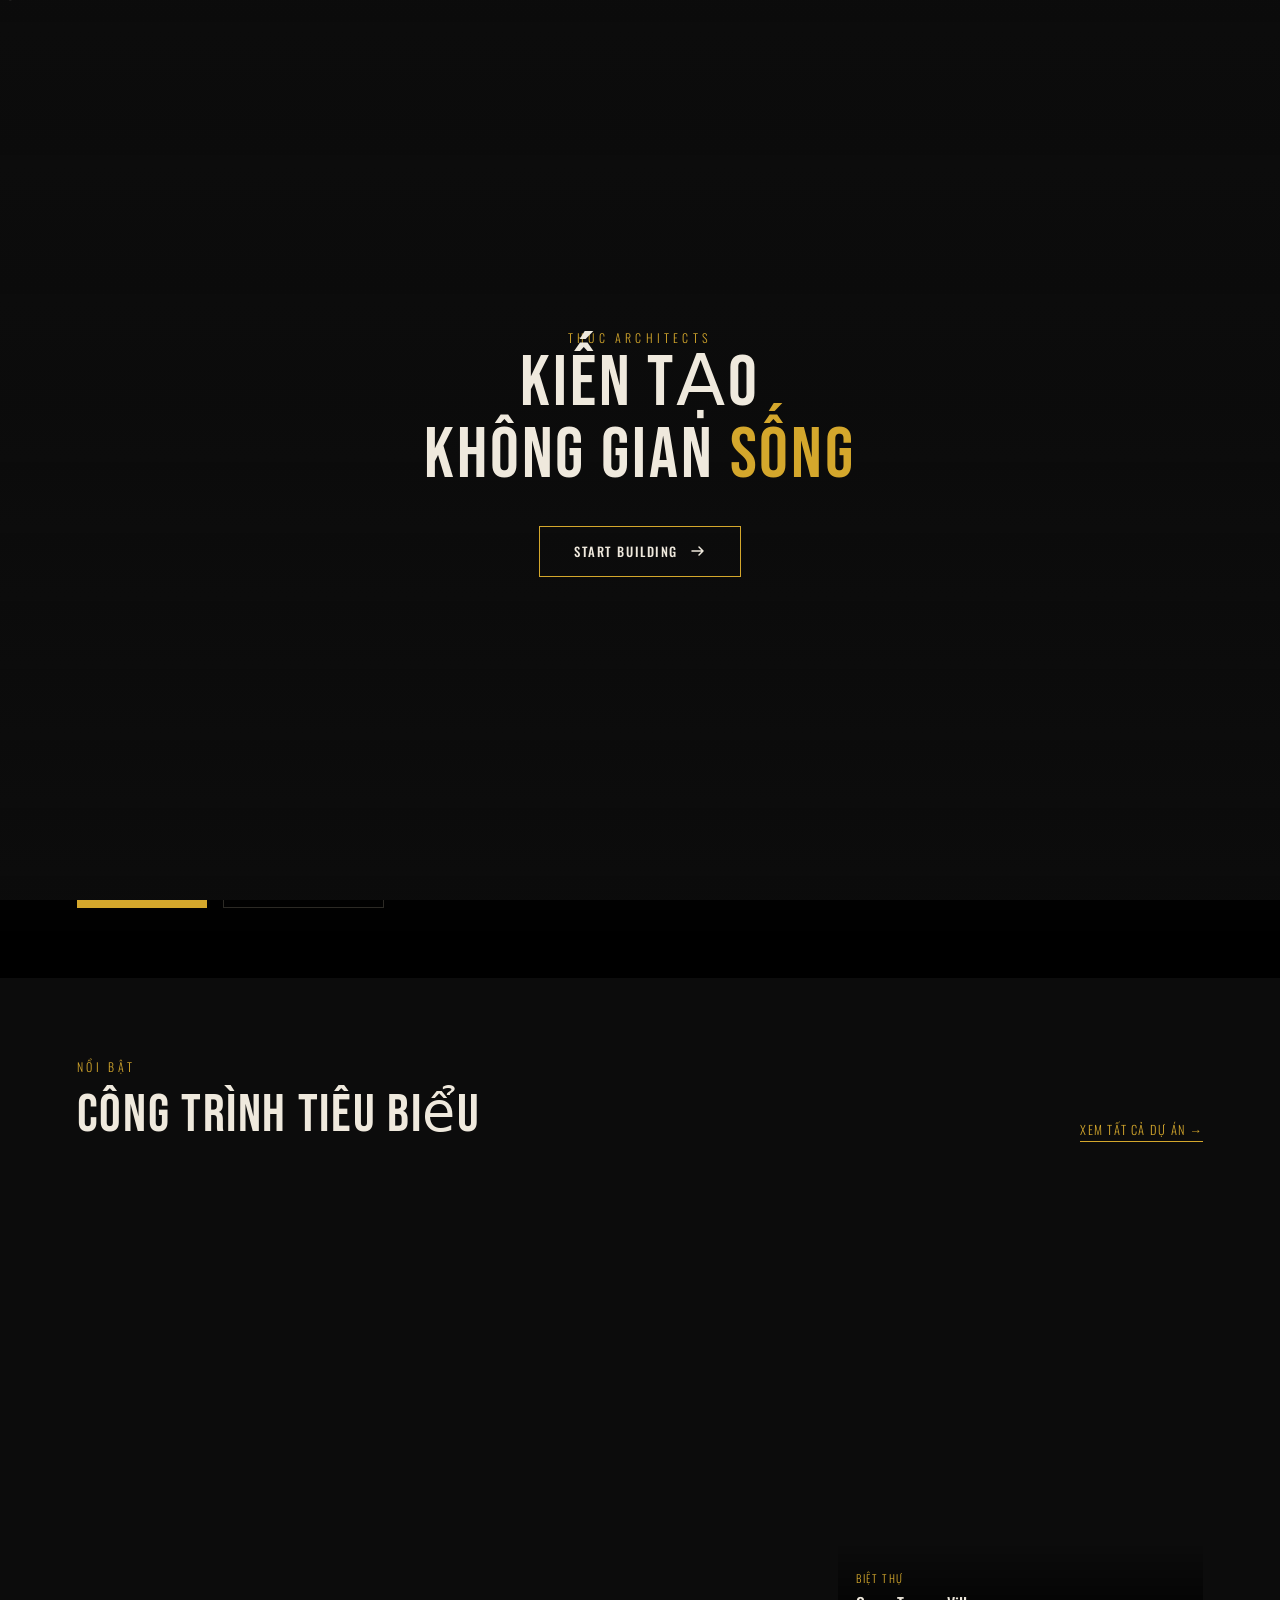
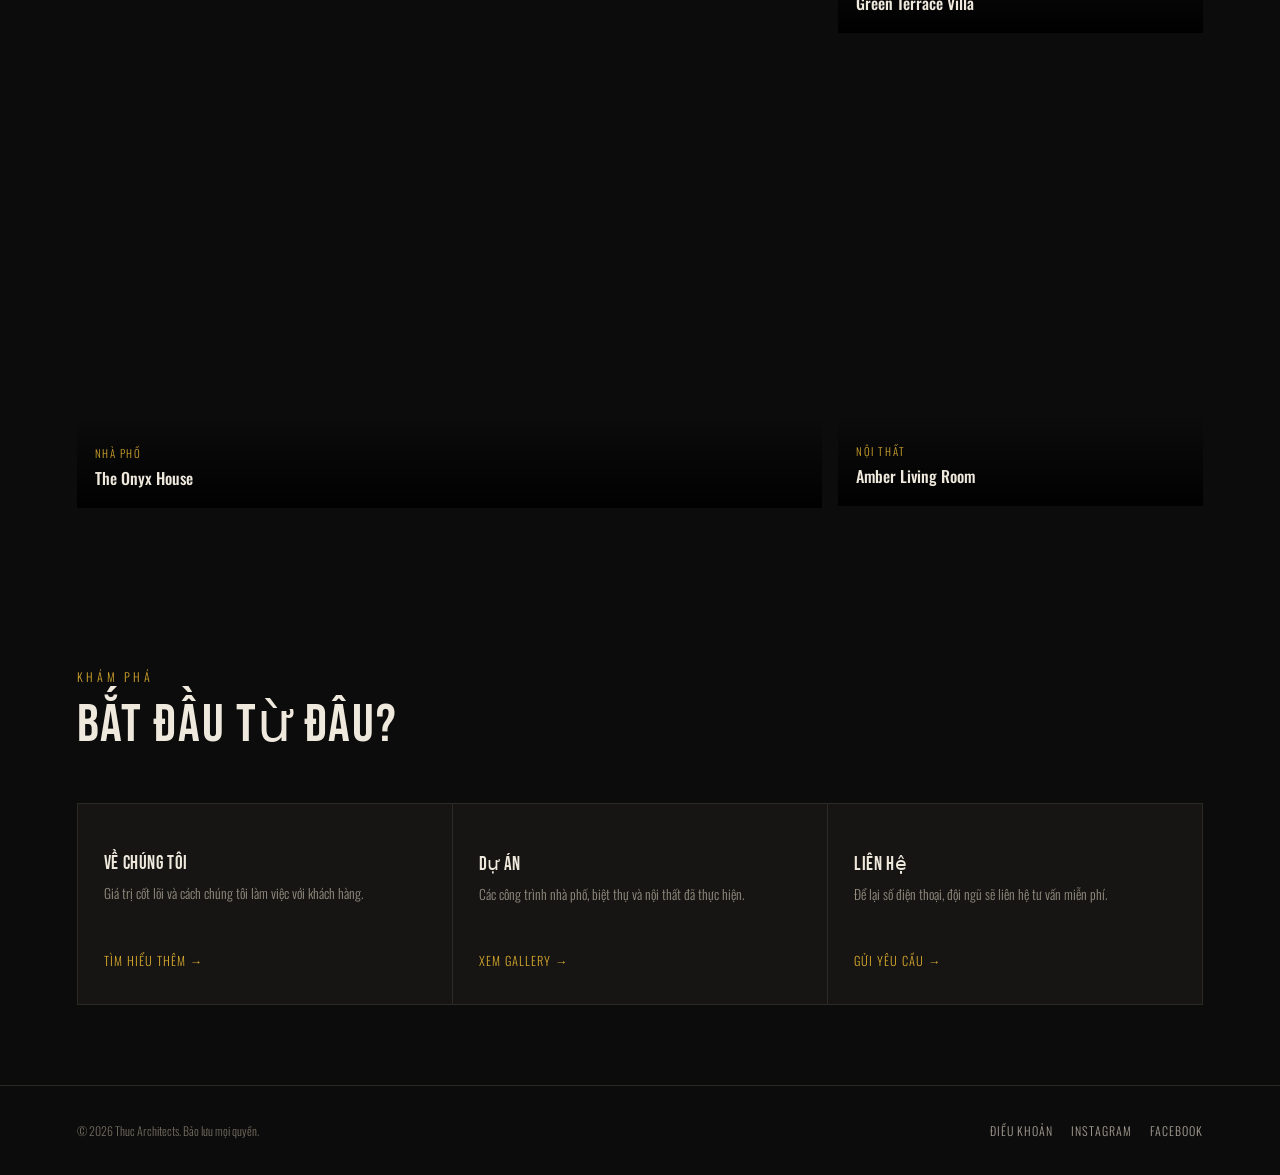
==== commit 1c793ddd: "Update image URLs for better loading performance" ====
--- a/index.html
+++ b/index.html
@@ -14,7 +14,7 @@
     padding:120px 6% 70px;
     background:
       linear-gradient(to top, rgba(0,0,0,.92) 5%, rgba(0,0,0,.35) 55%, rgba(0,0,0,.55) 100%),
-      url('https://images.unsplash.com/photo-1600585154340-be6161a56a0c?q=80&w=1600&auto=format&fit=crop') center/cover no-repeat;
+      url('https://images.unsplash.com/photo-1600585154340-be6161a56a0c?q=70&w=1200&auto=format&fit=crop') center/cover no-repeat;
   }
   .hero-eyebrow{color:var(--gold);font-size:.8rem;letter-spacing:.3em;text-transform:uppercase;margin-bottom:16px;}
   .hero h1{font-size:clamp(2.6rem,9vw,7rem);line-height:.94;color:var(--cream);}
@@ -123,7 +123,7 @@
 <body data-page="home">
 
 <div class="intro" id="introScreen">
-  <img class="intro-img" src="https://images.unsplash.com/photo-1600585154340-be6161a56a0c?q=80&w=1800&auto=format&fit=crop" alt="Công trình kiến trúc">
+  <img class="intro-img" src="https://images.unsplash.com/photo-1600585154340-be6161a56a0c?q=70&w=1200&auto=format&fit=crop" alt="Công trình kiến trúc">
   <div class="intro-content">
     <span class="intro-eyebrow">Thuc Architects</span>
     <h1 class="intro-title">KIẾN TẠO<br>KHÔNG GIAN <span>SỐNG</span></h1>
@@ -140,10 +140,10 @@
   <nav id="mainNav">
     <ul>
       <li><a href="index.html" data-page="home">Trang chủ</a></li>
-      <li><a href="src/pages/about.html" data-page="about">Về chúng tôi</a></li>
-      <li><a href="src/pages/projects.html" data-page="projects">Dự án</a></li>
-      <li><a href="src/pages/contact.html" data-page="contact">Liên hệ</a></li>
-      <li><a href="src/pages/terms.html" data-page="terms">Điều khoản</a></li>
+      <li><a href="src/page/about.html" data-page="about">Về chúng tôi</a></li>
+      <li><a href="src/page/projects.html" data-page="projects">Dự án</a></li>
+      <li><a href="src/page/contact.html" data-page="contact">Liên hệ</a></li>
+      <li><a href="src/page/terms.html" data-page="terms">Điều khoản</a></li>
     </ul>
   </nav>
   <div class="nav-overlay" id="navOverlay"></div>
@@ -160,8 +160,8 @@
       <div class="stat"><b data-counter="100" data-suffix="%">0</b><span>Bàn giao đúng tiến độ</span></div>
     </div>
     <div class="cta-row">
-      <a href="src/pages/projects.html" class="btn btn-primary">Xem dự án</a>
-      <a href="src/pages/contact.html" class="btn btn-outline">Liên hệ tư vấn</a>
+      <a href="src/page/projects.html" class="btn btn-primary">Xem dự án</a>
+      <a href="src/page/contact.html" class="btn btn-outline">Liên hệ tư vấn</a>
     </div>
   </section>
 
@@ -175,15 +175,15 @@
     </div>
     <div class="featured-grid" id="featuredGrid">
       <a class="gallery-item reveal" data-cat="house" href="src/page/project-detail.html?id=onyx-house">
-        <img src="https://images.unsplash.com/photo-1600607687939-ce8a6c25118c?q=80&w=1200&auto=format&fit=crop" alt="Nhà phố hiện đại">
+        <img src="https://images.unsplash.com/photo-1600607687939-ce8a6c25118c?q=75&w=900&auto=format&fit=crop" alt="Nhà phố hiện đại" loading="lazy">
         <div class="gallery-caption"><span class="g-tag">Nhà phố</span><h4>The Onyx House</h4></div>
       </a>
       <a class="gallery-item reveal" data-cat="villa" href="src/page/project-detail.html?id=green-terrace-villa">
-        <img src="https://images.unsplash.com/photo-1600566753086-00f18fb6b3ea?q=80&w=1000&auto=format&fit=crop" alt="Biệt thự sân vườn">
+        <img src="https://images.unsplash.com/photo-1600566753086-00f18fb6b3ea?q=75&w=700&auto=format&fit=crop" alt="Biệt thự sân vườn" loading="lazy">
         <div class="gallery-caption"><span class="g-tag">Biệt thự</span><h4>Green Terrace Villa</h4></div>
       </a>
       <a class="gallery-item reveal" data-cat="interior" href="src/page/project-detail.html?id=amber-living-room">
-        <img src="https://images.unsplash.com/photo-1600210492486-724fe5c67fb0?q=80&w=1000&auto=format&fit=crop" alt="Nội thất phòng khách">
+        <img src="https://images.unsplash.com/photo-1600210492486-724fe5c67fb0?q=75&w=700&auto=format&fit=crop" alt="Nội thất phòng khách" loading="lazy">
         <div class="gallery-caption"><span class="g-tag">Nội thất</span><h4>Amber Living Room</h4></div>
       </a>
     </div>
@@ -198,21 +198,21 @@
           <h3>Về chúng tôi</h3>
           <p>Giá trị cốt lõi và cách chúng tôi làm việc với khách hàng.</p>
         </div>
-        <a href="src/pages/about.html">Tìm hiểu thêm →</a>
+        <a href="src/page/about.html">Tìm hiểu thêm →</a>
       </div>
       <div class="teaser-card reveal">
         <div>
           <h3>Dự án</h3>
           <p>Các công trình nhà phố, biệt thự và nội thất đã thực hiện.</p>
         </div>
-        <a href="src/pages/projects.html">Xem gallery →</a>
+        <a href="src/page/projects.html">Xem gallery →</a>
       </div>
       <div class="teaser-card reveal">
         <div>
           <h3>Liên hệ</h3>
           <p>Để lại số điện thoại, đội ngũ sẽ liên hệ tư vấn miễn phí.</p>
         </div>
-        <a href="src/pages/contact.html">Gửi yêu cầu →</a>
+        <a href="src/page/contact.html">Gửi yêu cầu →</a>
       </div>
     </div>
   </section>
@@ -221,7 +221,7 @@
 <footer>
   <p>© 2026 Thuc Architects. Bảo lưu mọi quyền.</p>
   <div class="foot-social">
-    <a href="src/pages/terms.html">Điều khoản</a>
+    <a href="src/page/terms.html">Điều khoản</a>
     <a href="#">Instagram</a>
     <a href="#">Facebook</a>
   </div>
